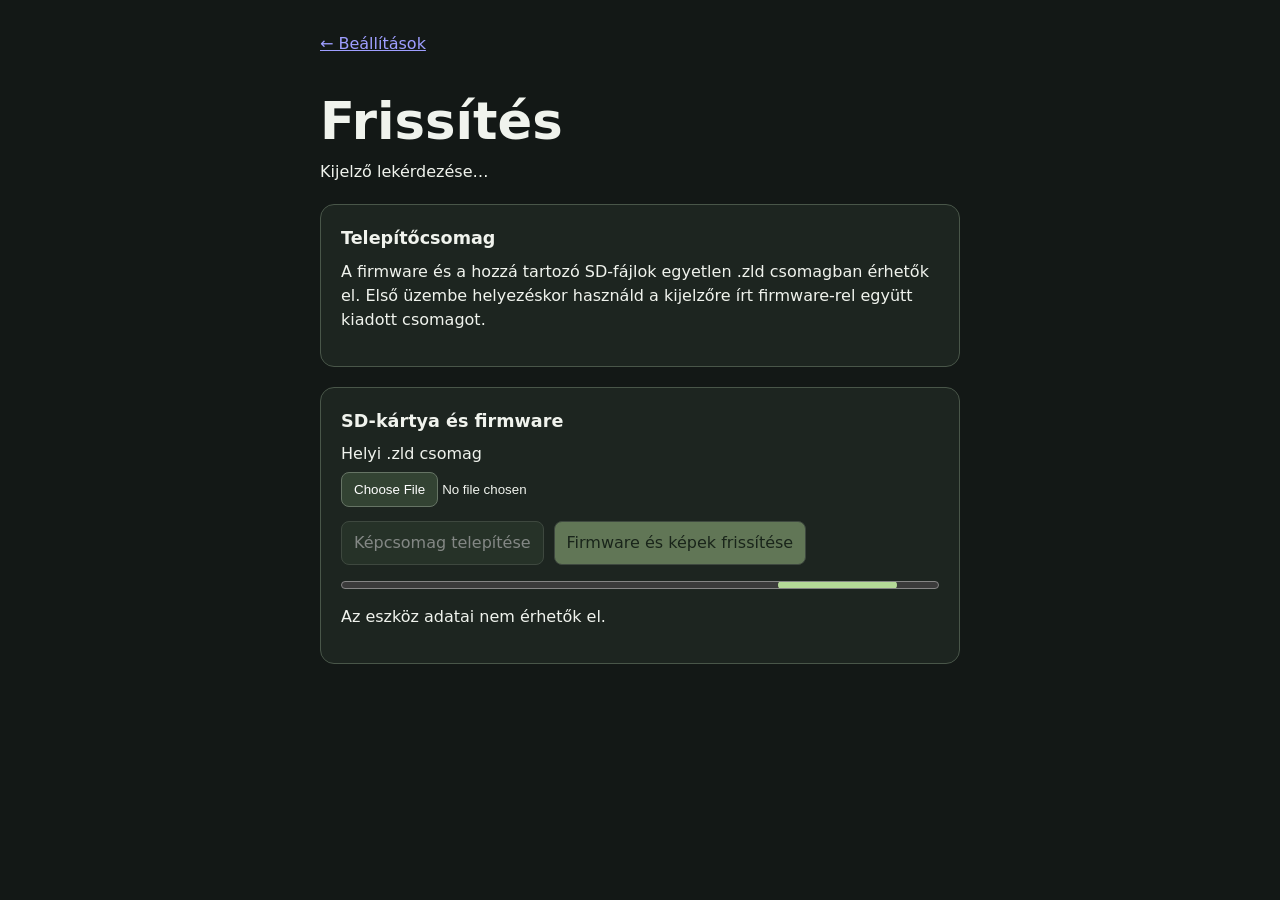
==== components/update/update.html @ 9823817f "Stage verified SD deltas before activating matching firmware on both panels" ====
<!doctype html>
<html lang="hu">
<meta charset="utf-8">
<meta name="viewport" content="width=device-width,initial-scale=1">
<title>Frissítés · ZoleeLoxoneDisplay</title>
<style>
:root {color-scheme: dark;font:16px/1.5 system-ui,sans-serif;background:#131816;color:#f0f3ed}
* {box-sizing:border-box} body {margin:0} main {max-width:680px;margin:auto;padding:32px 20px}
a {color:#b5dk8a} h1 {font-size:clamp(2rem,6vw,3.2rem);line-height:1.06;margin:38px 0 12px}
h2 {font-size:1.1rem;margin:0 0 8px} section {margin:20px 0;padding:20px;border:1px solid #495649;border-radius:14px;background:#1d2520}
p {margin:8px 0 14px}.actions {display:flex;gap:10px;flex-wrap:wrap;margin-top:14px}
button,input::file-selector-button {font:inherit;border:1px solid #667465;background:#334333;color:#fff;border-radius:8px;padding:9px 12px;cursor:pointer}
button.primary {background:#b5d998;color:#152514} button:disabled {opacity:.45;cursor:default}
input {display:block;width:100%;margin:6px 0 12px;color:inherit}
progress {display:block;width:100%;accent-color:#b5d998;margin:12px 0} #result {overflow-wrap:anywhere}
</style>
<main>
<a href="/">← Beállítások</a>
<h1>Frissítés</h1>
<p id="device">Kijelző lekérdezése…</p>
<section>
<h2>Telepítőcsomag</h2>
<p>A firmware és a hozzá tartozó SD-fájlok egyetlen .zld csomagban érhetők el. Első üzembe helyezéskor használd a kijelzőre írt firmware-rel együtt kiadott csomagot.</p>
<a id="release" hidden>Képcsomag letöltése a legfrissebb kiadásból ↗</a>
</section>
<section>
<h2>SD-kártya és firmware</h2>
<label for="file">Helyi .zld csomag</label><input id="file" type="file" accept=".zld">
<p id="summary"></p>
<div class="actions">
<button id="seed" disabled>Képcsomag telepítése</button>
<button class="primary" id="flash" disabled>Firmware és képek frissítése</button>
</div>
<progress id="progress" hidden></progress>
<p id="result" role="status" aria-live="polite"></p>
</section>
</main>
<script>
'use strict';
const $ = id => document.getElementById(id);
const decoder = new TextDecoder('utf-8', {fatal:true});
let device, pack, busy = false;
const say = message => { $('result').textContent = message };
const read = async (file, start, end) => decoder.decode(await file.slice(start, end).arrayBuffer());
function buttons() {
  $('file').disabled = busy || !device;
  $('seed').disabled = busy || !pack || pack.generation !== device.generation;
  $('flash').disabled = busy || !pack;
}
async function loadInfo() {
  const response = await fetch('/update/info', {cache:'no-store'});
  if (!response.ok) throw Error('Az eszköz adatai nem érhetők el.');
  device = await response.json();
  $('device').textContent = 'Waveshare ' + device.sku + ' · ' + device.silicon + ' · ' +
    (device.ready ? 'A képcsomag telepítve' : 'A képcsomag telepítésre vagy javításra vár');
  const link = $('release');
  link.href = 'https://github.com/ZoleeBB/ZoleeLoxoneDisplay/releases/latest/download/ZoleeLoxoneDisplay-' +
    device.sku + '-' + device.silicon + '.zld';
  link.hidden = false;
  buttons();
}
async function openPack(file, target) {
  if (!file || file.size < 12 || await read(file, 0, 8) !== 'ZLDPAK1\n') throw Error('Ismeretlen csomagformátum.');
  const n = new DataView(await file.slice(8,12).arrayBuffer()).getUint32(0,true);
  if (n < 2 || n > 4096) throw Error('Hibás csomagfejléc.');
  const h = JSON.parse(await read(file, 12, 12+n));
  if (h.format !== 1 || h.sku !== target.sku || h.silicon !== target.silicon)
    throw Error('A csomag másik hardverváltozathoz készült.');
  const sha = /^[a-f0-9]{64}$/;
  if (!Number.isInteger(h.manifestSize) || h.manifestSize <= 0 || h.manifestSize > 524288 ||
      !Number.isInteger(h.firmwareSize) || h.firmwareSize <= 0 || h.firmwareSize > 12582912 ||
      !sha.test(h.generation) || !sha.test(h.firmwareSha)) throw Error('Érvénytelen csomagméret vagy ellenőrzőösszeg.');
  let offset = 12 + n + h.manifestSize;
  const manifest = file.slice(12+n, offset);
  const raw = decoder.decode(await manifest.arrayBuffer());
  if (!raw.endsWith('\n')) throw Error('Hiányos képjegyzék.');
  const lines = raw.slice(0,-1).split('\n');
  if (!lines.length || lines.length > 2048) throw Error('Hibás fájlszám.');
  const files = lines.map(line => {
    const fields = /^([0-9a-f]{64}) ([1-9]\d{0,7}) ([\w./-]{1,159})$/.exec(line);
    if (!fields || Number(fields[2]) > 33554432) throw Error('Hibás fájlbejegyzés.');
    const start = offset;
    offset += Number(fields[2]);
    return {name:fields[3], blob:file.slice(start, offset)};
  });
  if (offset+h.firmwareSize !== file.size) throw Error('A csomag mérete eltér a jegyzéktől.');
  return {...h, manifest, files, firmware:file.slice(offset)};
}
$('file').onchange = async () => {
  const selected = $('file').files[0];
  pack = null; $('summary').textContent = ''; say(''); buttons();
  if (!selected) return;
  try {
    const opened = await openPack(selected, device);
    if ($('file').files[0] !== selected) return;
    pack = opened;
    $('summary').textContent = pack.files.length + ' SD-fájl · ' +
      (pack.firmwareSize/1048576).toFixed(1) + ' MiB firmware' +
      (pack.generation === device.generation ? '' : ' · A képcsomaghoz firmware-frissítés szükséges.');
  } catch (e) { say(e.message); }
  buttons();
};
async function post(path, body, headers = {}) {
  const response = await fetch('/update/' + path, {method:'POST', body, headers:{
    'X-Panel-Request':'1', 'X-Pack-Manifest':pack.generation, ...headers
  }});
  const message = await response.text();
  if (!response.ok) throw Error(message || 'A telepítés sikertelen.');
  return message;
}
async function install(flash) {
  if (busy || !pack) return;
  if (flash && !window.confirm('Frissíted a kijelző firmware-ét és képeit? A telepítés végén a kijelző újraindul.')) return;
  busy = true; buttons();
  const progress = $('progress');
  progress.hidden = false; progress.removeAttribute('value');
  try {
    say('Az SD-kártya ellenőrzése…');
    const missing = (await post('prepare', pack.manifest, {'X-Pack-Target':device.sku+'-'+device.silicon})).trim();
    const indexes = missing ? missing.split('\n') : [];
    progress.max = indexes.length+1; progress.value = 0;
    for (const id of indexes) {
      const entry = pack.files[id];
      if (!/^\d+$/.test(id) || !entry) throw Error('Érvénytelen válasz a kijelzőtől.');
      say('Kép feltöltése (' + (progress.value+1) + '/' + indexes.length + ') · ' + entry.name);
      await post('asset', entry.blob, {'X-Pack-Index':id});
      ++progress.value;
    }
    say(flash ? 'A képek végellenőrzése és a firmware írása…' : 'A képcsomag végellenőrzése…');
    if (flash) {
      await post('firmware', pack.firmware, {'X-Firmware-Sha256':pack.firmwareSha});
      say('A frissítés elkészült. A kijelző újraindul.');
    } else {
      await post('seed', '');
      await loadInfo();
      say('A képcsomag használatra kész. Feltöltött fájlok száma: ' + indexes.length + '.');
    }
    progress.value = progress.max;
  } catch (e) { say(e.message + ' A telepítés ugyanazzal a csomaggal folytatható.'); }
  finally { busy = false; buttons(); }
}
$('seed').onclick = () => install(false);
$('flash').onclick = () => install(true);
buttons();
loadInfo().catch(e => say(e.message));
</script>
</html>
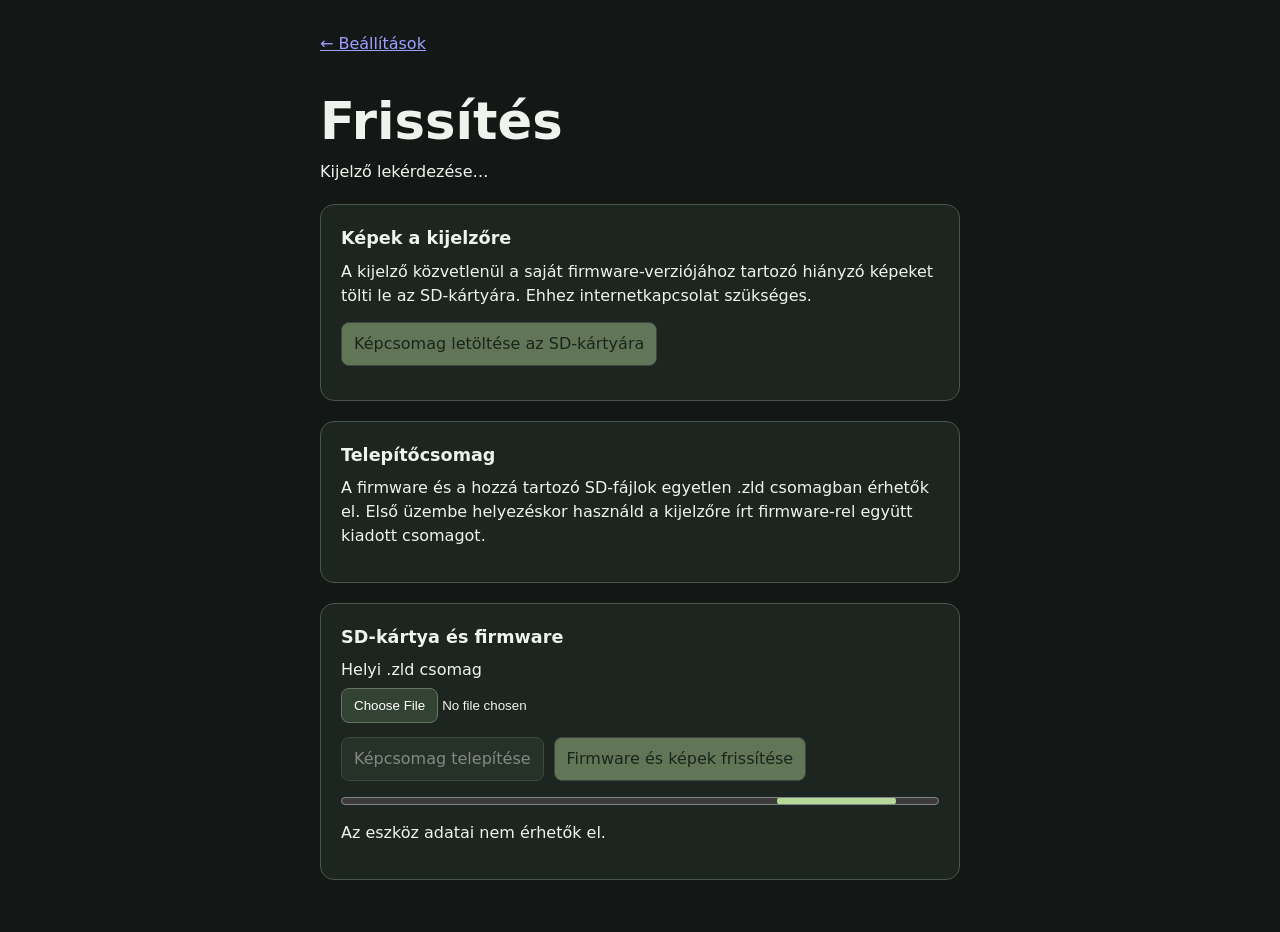
==== commit 262b9633: "Seed SD directly from the matching revision and exercise interrupted OTA transactions" ====
--- a/components/update/update.html
+++ b/components/update/update.html
@@ -19,9 +19,15 @@
 <h1>Frissítés</h1>
 <p id="device">Kijelző lekérdezése…</p>
 <section>
+<h2>Képek a kijelzőre</h2>
+<p>A kijelző közvetlenül a saját firmware-verziójához tartozó hiányzó képeket tölti le az SD-kártyára. Ehhez internetkapcsolat szükséges.</p>
+<button class="primary" id="download" disabled>Képcsomag letöltése az SD-kártyára</button>
+<p id="remoteStatus" role="status" aria-live="polite"></p>
+</section>
+<section>
 <h2>Telepítőcsomag</h2>
 <p>A firmware és a hozzá tartozó SD-fájlok egyetlen .zld csomagban érhetők el. Első üzembe helyezéskor használd a kijelzőre írt firmware-rel együtt kiadott csomagot.</p>
-<a id="release" hidden>Képcsomag letöltése a legfrissebb kiadásból ↗</a>
+<a id="release" hidden>A legfrissebb .zld csomag letöltése számítógépre ↗</a>
 </section>
 <section>
 <h2>SD-kártya és firmware</h2>
@@ -39,13 +45,15 @@
 'use strict';
 const $ = id => document.getElementById(id);
 const decoder = new TextDecoder('utf-8', {fatal:true});
-let device, pack, busy = false;
+let device, pack, busy = false, polling;
 const say = message => { $('result').textContent = message };
 const read = async (file, start, end) => decoder.decode(await file.slice(start, end).arrayBuffer());
 function buttons() {
-  $('file').disabled = busy || !device;
-  $('seed').disabled = busy || !pack || pack.generation !== device.generation;
-  $('flash').disabled = busy || !pack;
+  const locked = busy || !device || device.cloudState === 1;
+  $('download').disabled = locked || !device.remote;
+  $('file').disabled = locked;
+  $('seed').disabled = locked || !pack || pack.generation !== device.generation;
+  $('flash').disabled = locked || !pack;
 }
 async function loadInfo() {
   const response = await fetch('/update/info', {cache:'no-store'});
@@ -57,6 +65,16 @@
   link.href = 'https://github.com/ZoleeBB/ZoleeLoxoneDisplay/releases/latest/download/ZoleeLoxoneDisplay-' +
     device.sku + '-' + device.silicon + '.zld';
   link.hidden = false;
+  const status = $('remoteStatus');
+  window.clearTimeout(polling);
+  if (device.cloudState === 1) {
+    status.textContent = 'A kártya előkészítése folyamatban · ' + device.position + '/' + device.count;
+    polling = window.setTimeout(() => loadInfo().catch(e => { status.textContent = e.message; }), 1500);
+  } else if (device.cloudState === 2) status.textContent = 'A kijelző képcsomagja használatra kész.';
+  else if (device.cloudState === 3) status.textContent =
+    'A letöltés megszakadt (' + device.position + '/' + device.count +
+    '). Próbáld újra, vagy válaszd a helyi .zld csomagot.';
+  else if (!device.remote) status.textContent = 'Ehhez a buildhez válaszd a helyi .zld csomagot.';
   buttons();
 }
 async function openPack(file, target) {
@@ -139,6 +157,16 @@
   } catch (e) { say(e.message + ' A telepítés ugyanazzal a csomaggal folytatható.'); }
   finally { busy = false; buttons(); }
 }
+$('download').onclick = async () => {
+  if (busy) return;
+  busy = true; buttons();
+  try {
+    const response = await fetch('/update/download', {method:'POST', headers:{'X-Panel-Request':'1'}});
+    if (!response.ok) throw Error(await response.text());
+    await loadInfo();
+  } catch (e) { $('remoteStatus').textContent = e.message; }
+  finally { busy = false; buttons(); }
+};
 $('seed').onclick = () => install(false);
 $('flash').onclick = () => install(true);
 buttons();
